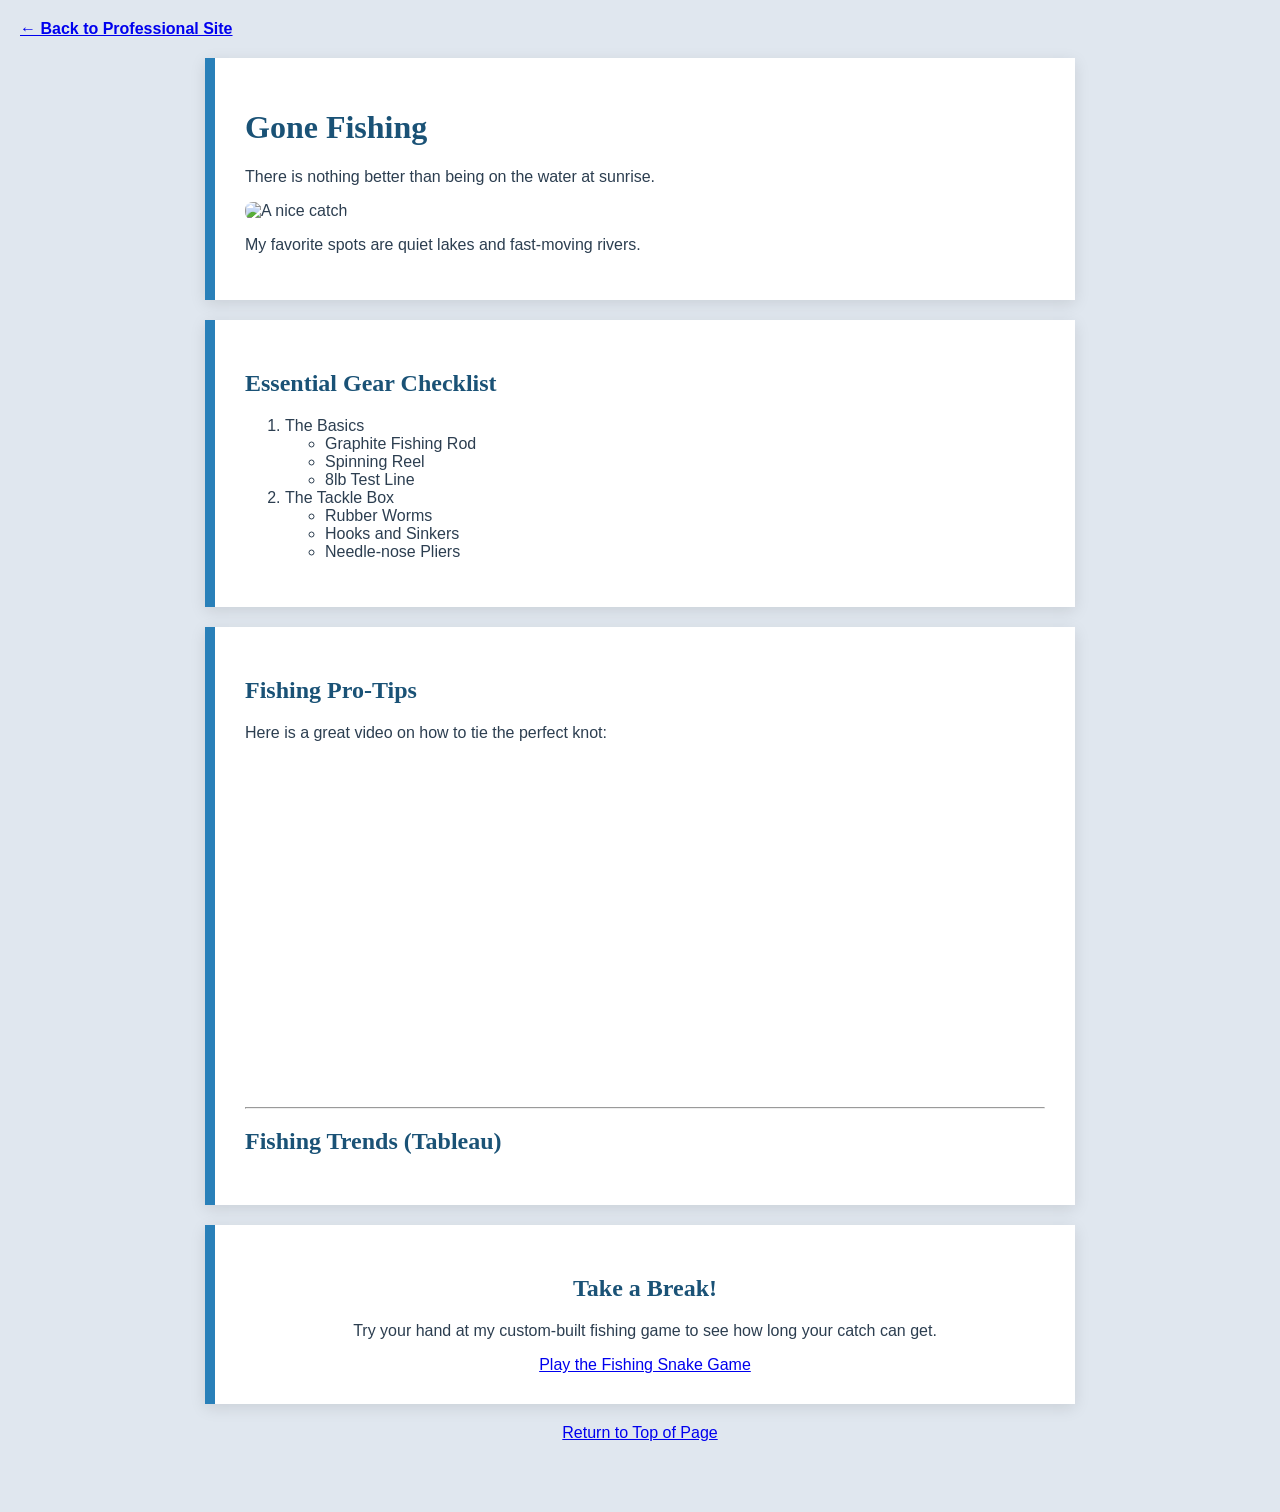
==== scratch.html @ 8e49df2e "Add files via upload" ====
<!DOCTYPE html>
<html lang="en">
<head>
    <meta charset="UTF-8">
    <title>The Angler's Corner</title>
    <link rel="stylesheet" href="style.css">
</head>
<body>

    <div id="top"></div>

    <nav>
        <a href="index.html" style="font-weight: bold;">← Back to Professional Site</a>
    </nav>

    <div class="main-card">
        <h1>Gone Fishing</h1>
        <p>There is nothing better than being on the water at sunrise.</p>
        
        <img src="fish.jpg" alt="A nice catch" style="width:100%; border-radius: 8px;">
        
        <p>My favorite spots are quiet lakes and fast-moving rivers.</p>
    </div>

    <div class="main-card">
        <h2>Essential Gear Checklist</h2>
        <ol>
            <li>The Basics
                <ul>
                    <li>Graphite Fishing Rod</li>
                    <li>Spinning Reel</li>
                    <li>8lb Test Line</li>
                </ul>
            </li>
            <li>The Tackle Box
                <ul>
                    <li>Rubber Worms</li>
                    <li>Hooks and Sinkers</li>
                    <li>Needle-nose Pliers</li>
                </ul>
            </li>
        </ol>
    </div>

    <div class="main-card">
        <h2>Fishing Pro-Tips</h2>
        <p>Here is a great video on how to tie the perfect knot:</p>
        <div class="video-container">
            <iframe width="560" height="315" src="https://www.youtube.com/embed/2vLz878I_mE" frameborder="0" allow="accelerometer; autoplay; clipboard-write; encrypted-media; gyroscope; picture-in-picture" allowfullscreen></iframe>
        </div>
        
        <br>
        <hr>
        <h2>Fishing Trends (Tableau)</h2>
        <p><em><div class='tableauPlaceholder' id='viz1776810053576' style='position: relative'><noscript><a href='#'><img alt=' ' src='https:&#47;&#47;public.tableau.com&#47;static&#47;images&#47;US&#47;USFreshwaterFishStateRecords&#47;StateRecordsMapView&#47;1_rss.png' style='border: none' /></a></noscript><object class='tableauViz'  style='display:none;'><param name='host_url' value='https%3A%2F%2Fpublic.tableau.com%2F' /> <param name='embed_code_version' value='3' /> <param name='site_root' value='' /><param name='name' value='USFreshwaterFishStateRecords&#47;StateRecordsMapView' /><param name='tabs' value='yes' /><param name='toolbar' value='yes' /><param name='static_image' value='https:&#47;&#47;public.tableau.com&#47;static&#47;images&#47;US&#47;USFreshwaterFishStateRecords&#47;StateRecordsMapView&#47;1.png' /> <param name='animate_transition' value='yes' /><param name='display_static_image' value='yes' /><param name='display_spinner' value='yes' /><param name='display_overlay' value='yes' /><param name='display_count' value='yes' /><param name='language' value='en-US' /></object></div>                <script type='text/javascript'>                    var divElement = document.getElementById('viz1776810053576');                    var vizElement = divElement.getElementsByTagName('object')[0];                    vizElement.style.width='750px';vizElement.style.height='800px';                    var scriptElement = document.createElement('script');                    scriptElement.src = 'https://public.tableau.com/javascripts/api/viz_v1.js';                    vizElement.parentNode.insertBefore(scriptElement, vizElement);                </script></em></p>
    </div>
<div class="main-card" style="text-align: center;">
        <h2>Take a Break!</h2>
        <p>Try your hand at my custom-built fishing game to see how long your catch can get.</p>
        
        <a href="app.html" class="game-button">Play the Fishing Snake Game</a>
    </div>
    <div style="text-align: center; margin-bottom: 50px;">
        <a href="#top">Return to Top of Page</a>
    </div>

</body>
</html>
---- style.css ----
/* Custom Background Color */
body {
    background-color: #e0e7ef; /* Light watery blue */
    font-family: "Helvetica", Arial, sans-serif; /* Font Family */
    color: #2c3e50; /* Font Color - Deep Blue/Grey */
    margin: 0;
    padding: 20px;
}

/* Style for our 3 content blocks */
.main-card {
    background-color: #ffffff;
    max-width: 800px;
    margin: 20px auto; /* Centers the div */
    padding: 30px;
    border-left: 10px solid #2980b9; /* A nice blue accent bar */
    box-shadow: 0 4px 15px rgba(0,0,0,0.1);
}

h1, h2 {
    color: #1a5276;
    font-family: "Georgia", serif;
}

/* Styling the video container to keep it neat */
.video-container {
    text-align: center;
    margin-top: 20px;
}
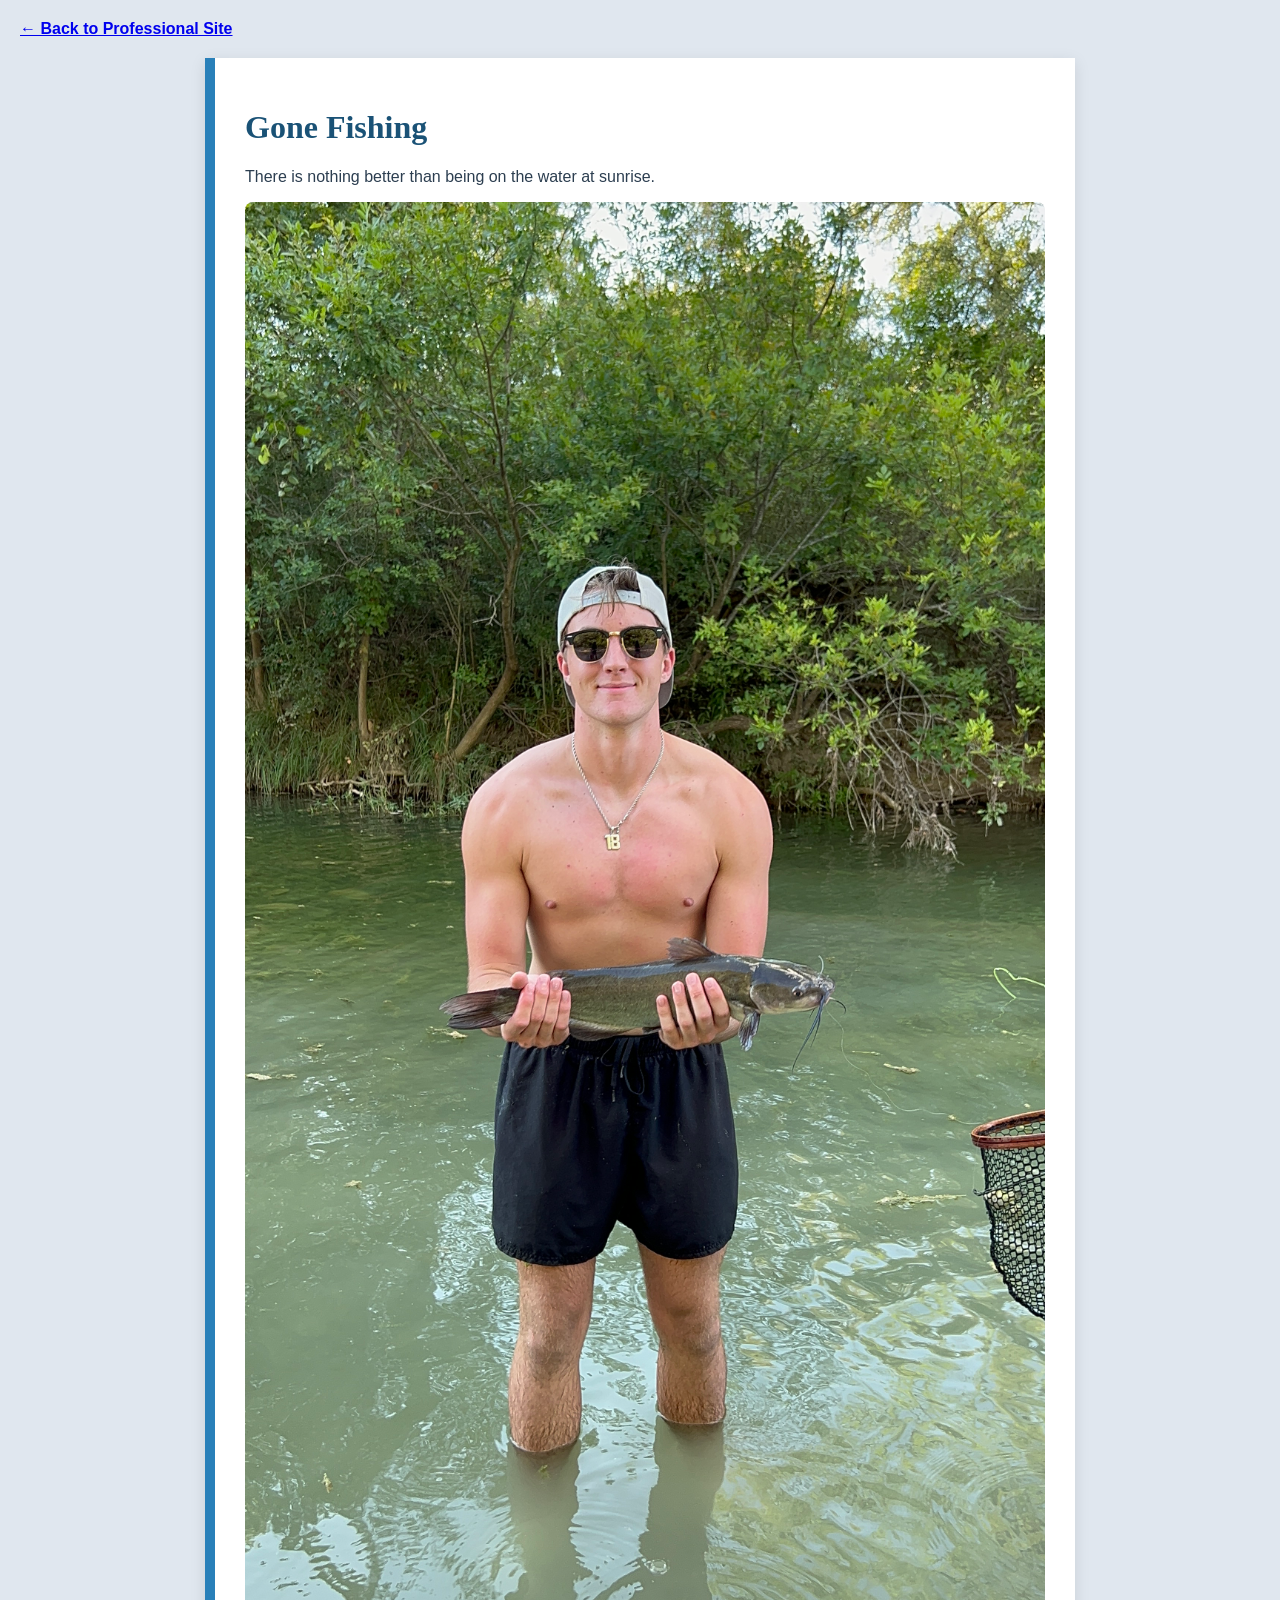
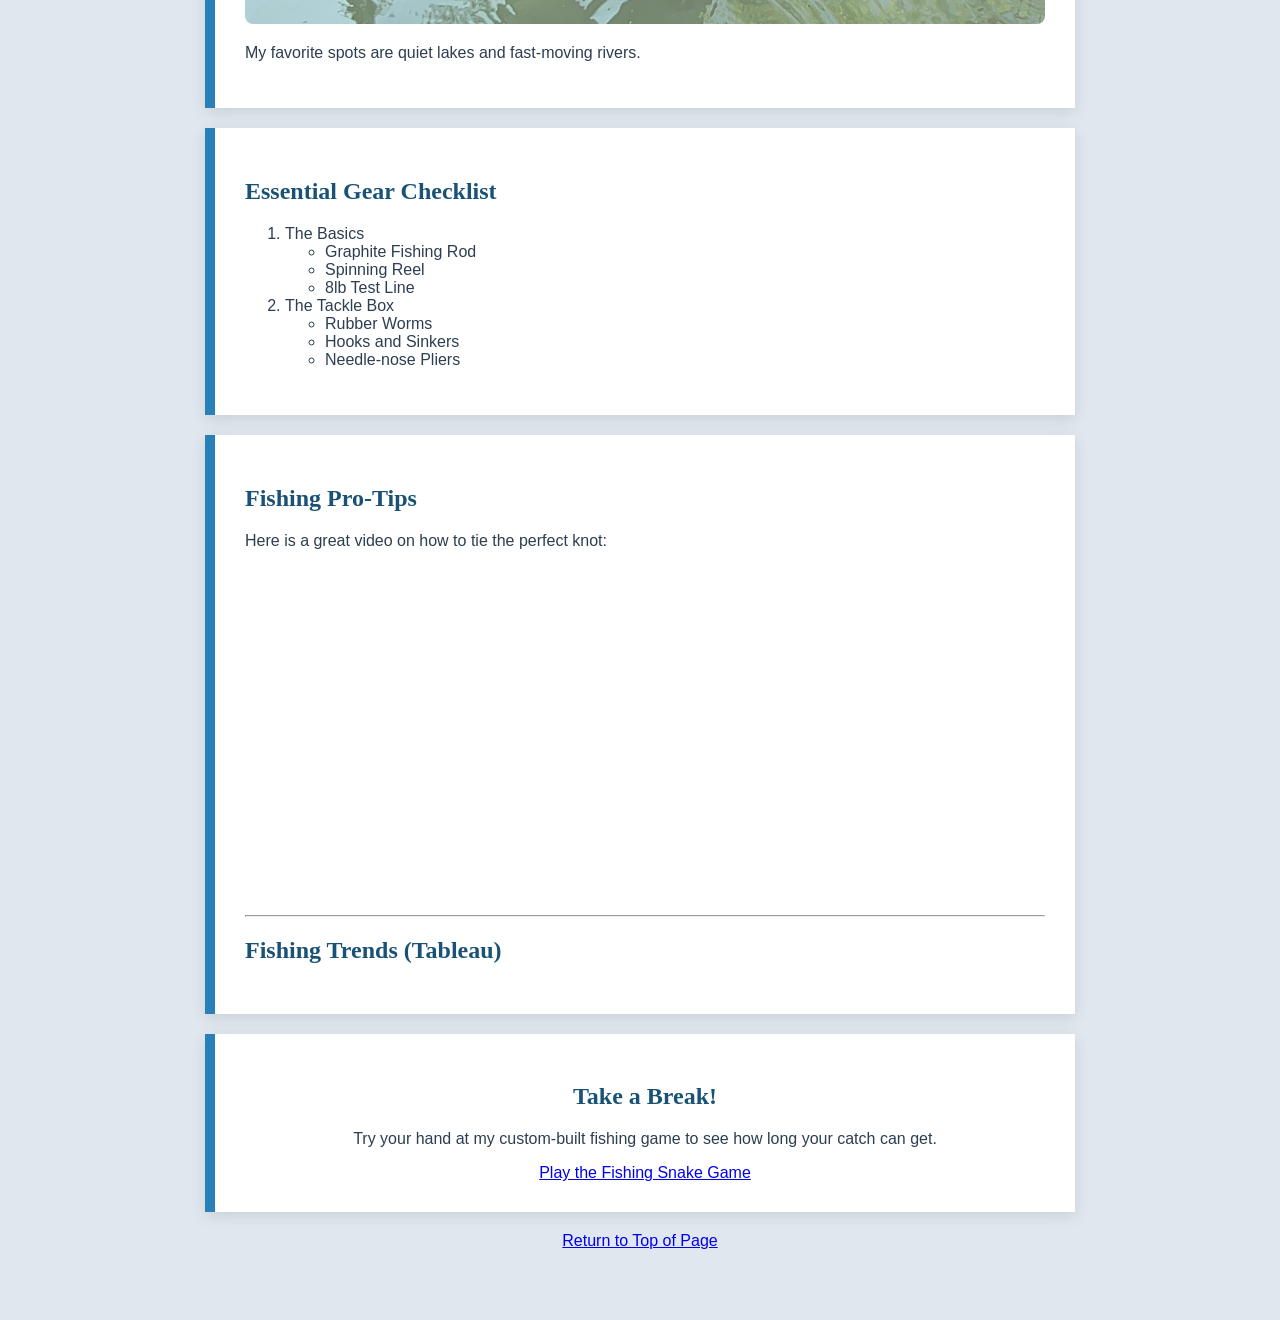
==== commit cf8ae4a9: "Add files via upload" ====
--- a/scratch.html
+++ b/scratch.html
@@ -17,7 +17,7 @@
         <h1>Gone Fishing</h1>
         <p>There is nothing better than being on the water at sunrise.</p>
         
-        <img src="fish.jpg" alt="A nice catch" style="width:100%; border-radius: 8px;">
+        <img src="Fish.JPG" alt="A nice catch" style="width:100%; border-radius: 8px;">
         
         <p>My favorite spots are quiet lakes and fast-moving rivers.</p>
     </div>
